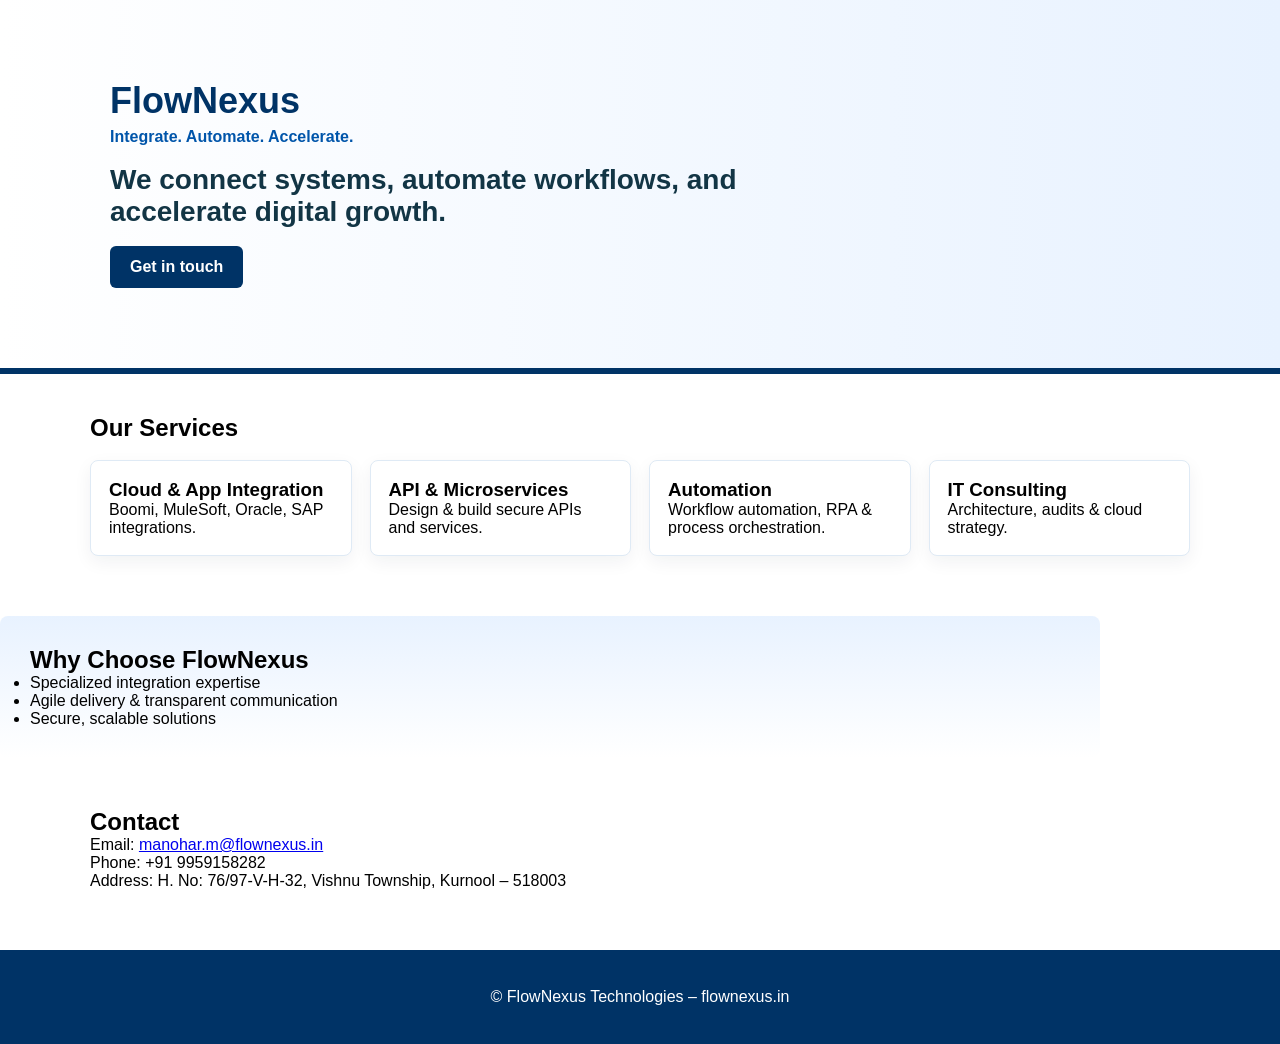
==== index.html @ 12aa3bf8 "Add files via upload" ====
<!doctype html>
<html lang="en">
<head>
<meta charset="utf-8">
<meta name="viewport" content="width=device-width,initial-scale=1">
<title>FlowNexus Technologies</title>
<link rel="stylesheet" href="flownexus_style.css">
</head>
<body>
<header class="hero">
  <div class="container">
    <div class="logo">FlowNexus</div>
    <p class="tag">Integrate. Automate. Accelerate.</p>
    <h1>We connect systems, automate workflows, and accelerate digital growth.</h1>
    <a class="cta" href="mailto:manohar.m@flownexus.in">Get in touch</a>
  </div>
</header>
<main>
  <section class="services container">
    <h2>Our Services</h2>
    <div class="grid">
      <div class="card"><h3>Cloud & App Integration</h3><p>Boomi, MuleSoft, Oracle, SAP integrations.</p></div>
      <div class="card"><h3>API & Microservices</h3><p>Design & build secure APIs and services.</p></div>
      <div class="card"><h3>Automation</h3><p>Workflow automation, RPA & process orchestration.</p></div>
      <div class="card"><h3>IT Consulting</h3><p>Architecture, audits & cloud strategy.</p></div>
    </div>
  </section>
  <section class="why container">
    <h2>Why Choose FlowNexus</h2>
    <ul>
      <li>Specialized integration expertise</li>
      <li>Agile delivery & transparent communication</li>
      <li>Secure, scalable solutions</li>
    </ul>
  </section>
  <section class="contact container">
    <h2>Contact</h2>
    <p>Email: <a href="mailto:manohar.m@flownexus.in">manohar.m@flownexus.in</a></p>
    <p>Phone: +91 9959158282</p>
    <p>Address: H. No: 76/97-V-H-32, Vishnu Township, Kurnool – 518003</p>
  </section>
</main>
<footer class="footer">
  <div class="container">© FlowNexus Technologies – flownexus.in</div>
</footer>
</body>
</html>
---- flownexus_style.css ----
:root{
  --deep-blue: #003366;
  --accent: #0055AA;
  --light: #E8F2FF;
  --white: #ffffff;
}
*{box-sizing:border-box;font-family:Inter, Arial, sans-serif;margin:0;padding:0;}
.container{max-width:1100px;margin:0 auto;padding:20px;}
.hero{background:linear-gradient(90deg,var(--white),var(--light));padding:60px 0;text-align:left;border-bottom:6px solid var(--deep-blue);}
.logo{font-size:36px;font-weight:700;color:var(--deep-blue);}
.tag{color:var(--accent);margin-top:6px;margin-bottom:18px;font-weight:600;}
.hero h1{font-size:28px;color:#123545;max-width:720px;margin-bottom:18px;}
.cta{display:inline-block;background:var(--deep-blue);color:var(--white);padding:12px 20px;border-radius:6px;text-decoration:none;font-weight:600;}
.services{padding:40px 0;}
.grid{display:grid;grid-template-columns:repeat(auto-fit,minmax(220px,1fr));gap:18px;margin-top:18px;}
.card{background:var(--white);border:1px solid #dfeaf5;padding:18px;border-radius:8px;box-shadow:0 6px 18px rgba(3,29,55,0.06);}
.why{background:linear-gradient(180deg,var(--light),#fff);padding:30px;border-radius:8px;margin:20px 0;}
.contact{padding:30px 0;}
.footer{background:var(--deep-blue);color:var(--white);padding:18px;text-align:center;margin-top:30px;}
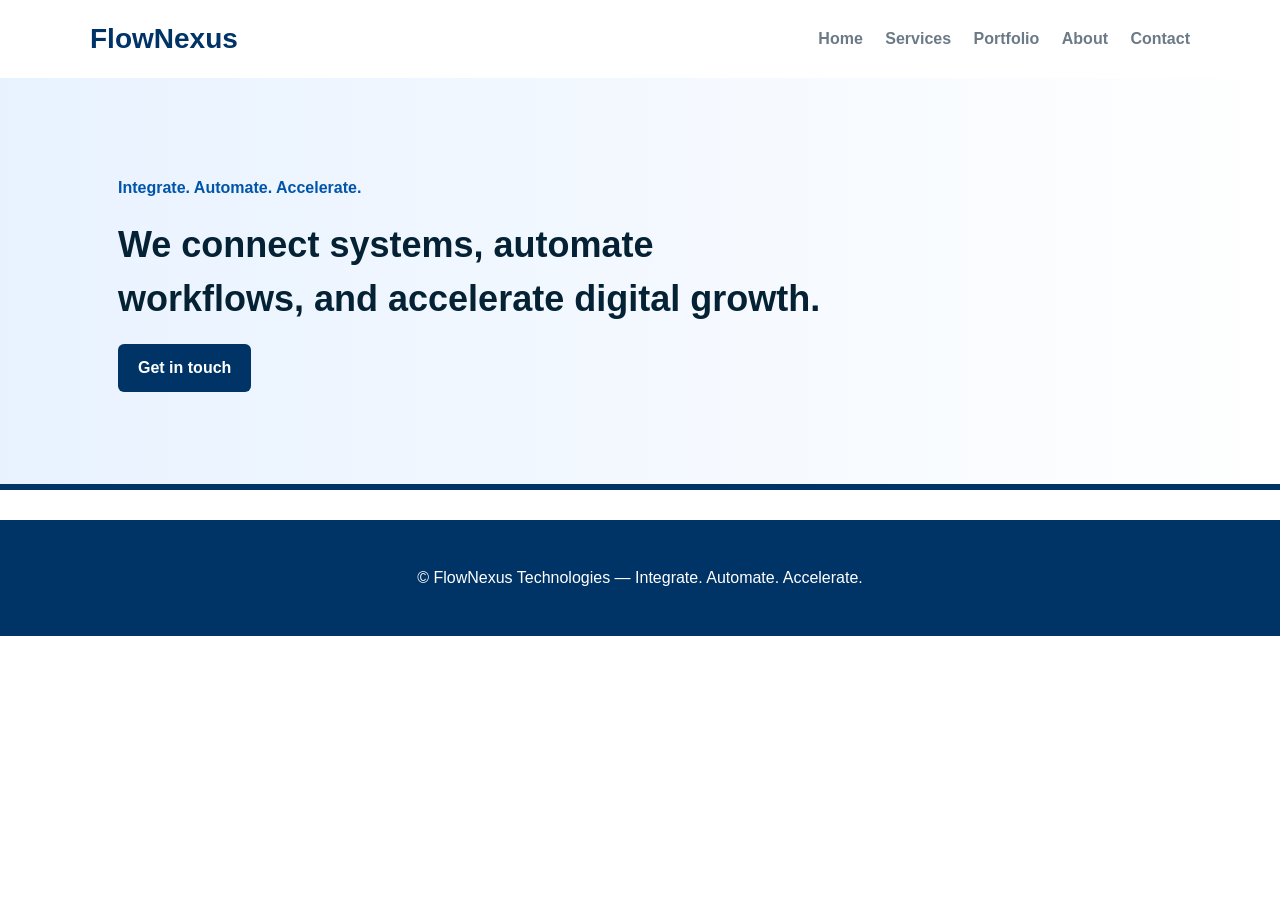
==== commit d91ceb86: "Add files via upload" ====
--- a/index.html
+++ b/index.html
@@ -1,47 +1,30 @@
 <!doctype html>
-<html lang="en">
-<head>
-<meta charset="utf-8">
-<meta name="viewport" content="width=device-width,initial-scale=1">
+<html>
+<head><meta charset="utf-8"><meta name="viewport" content="width=device-width,initial-scale=1">
 <title>FlowNexus Technologies</title>
-<link rel="stylesheet" href="flownexus_style.css">
-</head>
+<link rel="stylesheet" href="flownexus_style.css"></head>
 <body>
-<header class="hero">
+
+<header class="header container">
+  <div class="logo">FlowNexus</div>
+  <nav class="nav">
+    <a href="index.html">Home</a>
+    <a href="services.html">Services</a>
+    <a href="portfolio.html">Portfolio</a>
+    <a href="about.html">About</a>
+    <a href="contact.html">Contact</a>
+  </nav>
+</header>
+
+<section class="hero"><div class="container">
+<p class="tag">Integrate. Automate. Accelerate.</p>
+<h1>We connect systems, automate workflows, and accelerate digital growth.</h1>
+<a class="cta" href="contact.html">Get in touch</a></div></section>
+
+<footer class="footer">
   <div class="container">
-    <div class="logo">FlowNexus</div>
-    <p class="tag">Integrate. Automate. Accelerate.</p>
-    <h1>We connect systems, automate workflows, and accelerate digital growth.</h1>
-    <a class="cta" href="mailto:manohar.m@flownexus.in">Get in touch</a>
+    © FlowNexus Technologies — Integrate. Automate. Accelerate.
   </div>
-</header>
-<main>
-  <section class="services container">
-    <h2>Our Services</h2>
-    <div class="grid">
-      <div class="card"><h3>Cloud & App Integration</h3><p>Boomi, MuleSoft, Oracle, SAP integrations.</p></div>
-      <div class="card"><h3>API & Microservices</h3><p>Design & build secure APIs and services.</p></div>
-      <div class="card"><h3>Automation</h3><p>Workflow automation, RPA & process orchestration.</p></div>
-      <div class="card"><h3>IT Consulting</h3><p>Architecture, audits & cloud strategy.</p></div>
-    </div>
-  </section>
-  <section class="why container">
-    <h2>Why Choose FlowNexus</h2>
-    <ul>
-      <li>Specialized integration expertise</li>
-      <li>Agile delivery & transparent communication</li>
-      <li>Secure, scalable solutions</li>
-    </ul>
-  </section>
-  <section class="contact container">
-    <h2>Contact</h2>
-    <p>Email: <a href="mailto:manohar.m@flownexus.in">manohar.m@flownexus.in</a></p>
-    <p>Phone: +91 9959158282</p>
-    <p>Address: H. No: 76/97-V-H-32, Vishnu Township, Kurnool – 518003</p>
-  </section>
-</main>
-<footer class="footer">
-  <div class="container">© FlowNexus Technologies – flownexus.in</div>
 </footer>
-</body>
-</html>+
+</body></html>
--- a/flownexus_style.css
+++ b/flownexus_style.css
@@ -4,17 +4,25 @@
   --accent: #0055AA;
   --light: #E8F2FF;
   --white: #ffffff;
+  --muted: #6b7a86;
 }
 *{box-sizing:border-box;font-family:Inter, Arial, sans-serif;margin:0;padding:0;}
-.container{max-width:1100px;margin:0 auto;padding:20px;}
-.hero{background:linear-gradient(90deg,var(--white),var(--light));padding:60px 0;text-align:left;border-bottom:6px solid var(--deep-blue);}
-.logo{font-size:36px;font-weight:700;color:var(--deep-blue);}
+body{color:#123545;background:#fff;line-height:1.5;}
+.container{max-width:1100px;margin:0 auto;padding:28px;}
+.header{display:flex;align-items:center;justify-content:space-between;padding:18px 0;}
+.logo{font-weight:800;color:var(--deep-blue);font-size:28px;}
+.nav a{margin-left:18px;color:var(--muted);text-decoration:none;font-weight:600;}
+.hero{background:linear-gradient(90deg,var(--light),#fff);padding:64px 0;border-bottom:6px solid var(--deep-blue);}
 .tag{color:var(--accent);margin-top:6px;margin-bottom:18px;font-weight:600;}
-.hero h1{font-size:28px;color:#123545;max-width:720px;margin-bottom:18px;}
+.hero h1{font-size:36px;color:#052235;max-width:720px;margin-bottom:18px;}
 .cta{display:inline-block;background:var(--deep-blue);color:var(--white);padding:12px 20px;border-radius:6px;text-decoration:none;font-weight:600;}
-.services{padding:40px 0;}
+.section{padding:48px 0;}
 .grid{display:grid;grid-template-columns:repeat(auto-fit,minmax(220px,1fr));gap:18px;margin-top:18px;}
-.card{background:var(--white);border:1px solid #dfeaf5;padding:18px;border-radius:8px;box-shadow:0 6px 18px rgba(3,29,55,0.06);}
-.why{background:linear-gradient(180deg,var(--light),#fff);padding:30px;border-radius:8px;margin:20px 0;}
-.contact{padding:30px 0;}
+.card{background:var(--white);border:1px solid #dfeaf5;padding:18px;border-radius:8px;box-shadow:0 6px 18px rgba(3,29,55,0.04);}
+.contact-card{max-width:700px;background:#f8fbff;padding:20px;border-radius:8px;border:1px solid #e4f0fb;}
 .footer{background:var(--deep-blue);color:var(--white);padding:18px;text-align:center;margin-top:30px;}
+.small{color:var(--muted);font-size:14px;}
+.breadcrumbs{font-size:13px;color:var(--muted);margin-bottom:14px;}
+.service-title{font-weight:700;color:#052235;margin-bottom:8px;}
+#contact-form input,#contact-form textarea{width:100%;padding:10px;border-radius:6px;border:1px solid #d7e7f5;margin-bottom:12px;}
+#contact-form button{background:var(--accent);color:white;border:none;padding:12px 18px;border-radius:6px;font-weight:700;}
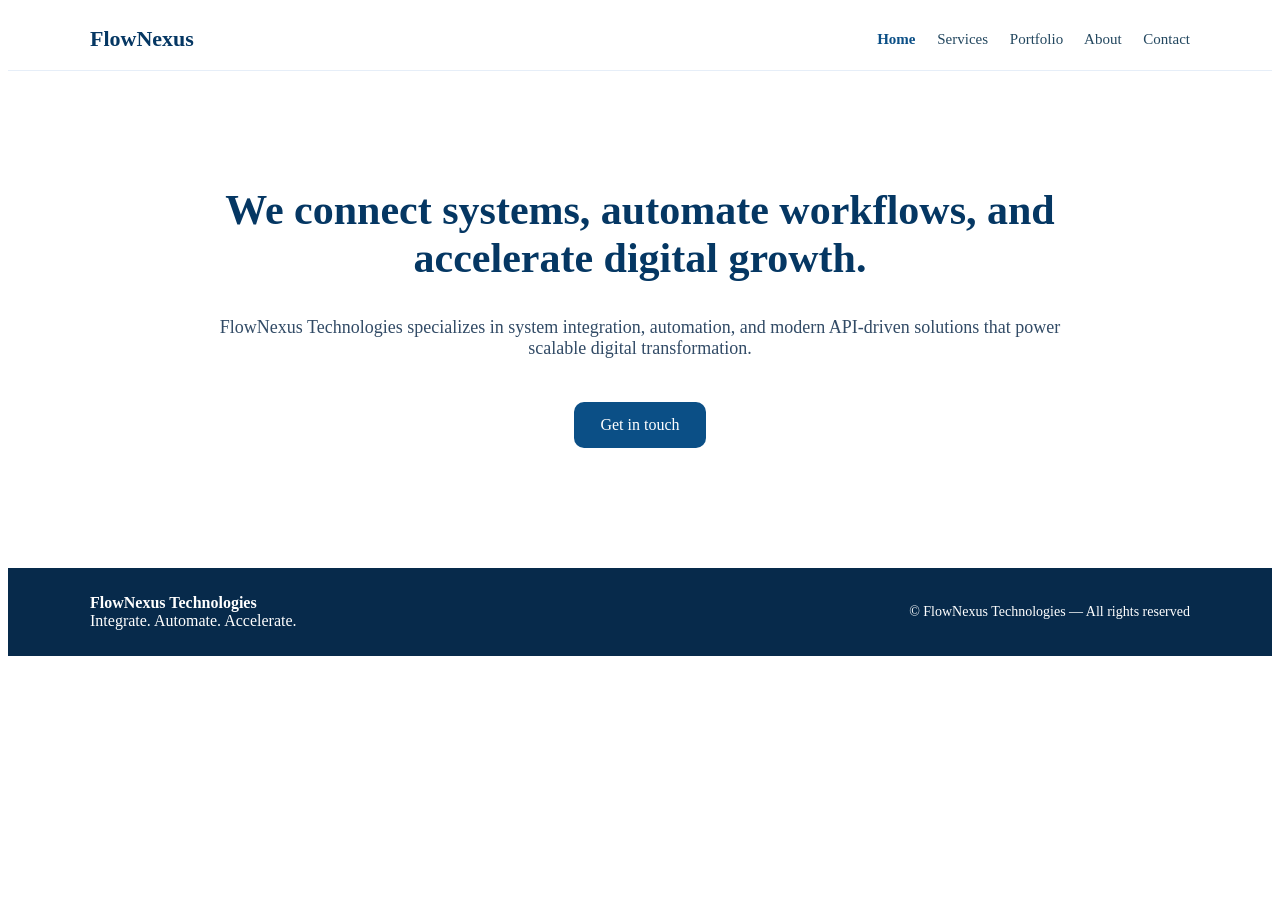
==== commit 83a9b16c: "Update index.html" ====
--- a/index.html
+++ b/index.html
@@ -1,30 +1,55 @@
 <!doctype html>
-<html>
-<head><meta charset="utf-8"><meta name="viewport" content="width=device-width,initial-scale=1">
-<title>FlowNexus Technologies</title>
-<link rel="stylesheet" href="flownexus_style.css"></head>
+<html lang="en">
+<head>
+  <meta charset="utf-8" />
+  <meta name="viewport" content="width=device-width, initial-scale=1" />
+  <title>FlowNexus Technologies — Integrate. Automate. Accelerate.</title>
+  <link rel="stylesheet" href="/flownexus_style.css" />
+</head>
+
 <body>
 
-<header class="header container">
-  <div class="logo">FlowNexus</div>
-  <nav class="nav">
-    <a href="index.html">Home</a>
-    <a href="services.html">Services</a>
-    <a href="portfolio.html">Portfolio</a>
-    <a href="about.html">About</a>
-    <a href="contact.html">Contact</a>
-  </nav>
+<!-- HEADER -->
+<header class="site-header" role="banner" style="padding:18px 20px; border-bottom:1px solid #e6eef8;">
+  <div class="container" style="max-width:1100px;margin:0 auto;display:flex;align-items:center;justify-content:space-between;">
+    <a href="/" style="text-decoration:none;color:#053763;font-weight:700;font-size:22px;">FlowNexus</a>
+
+    <nav class="site-nav" style="font-size:15px;">
+      <a href="/" style="margin-right:18px;color:#0b4f86;font-weight:600;text-decoration:none;">Home</a>
+      <a href="/services.html" style="margin-right:18px;color:#23475f;text-decoration:none;">Services</a>
+      <a href="/portfolio.html" style="margin-right:18px;color:#23475f;text-decoration:none;">Portfolio</a>
+      <a href="/about.html" style="margin-right:18px;color:#23475f;text-decoration:none;">About</a>
+      <a href="/contact.html" style="color:#23475f;text-decoration:none;">Contact</a>
+    </nav>
+  </div>
 </header>
 
-<section class="hero"><div class="container">
-<p class="tag">Integrate. Automate. Accelerate.</p>
-<h1>We connect systems, automate workflows, and accelerate digital growth.</h1>
-<a class="cta" href="contact.html">Get in touch</a></div></section>
+<!-- HERO -->
+<section style="padding:80px 20px; text-align:center; max-width:900px; margin:auto;">
+  <h1 style="font-size:42px; color:#053763;">We connect systems, automate workflows, and accelerate digital growth.</h1>
+  <p style="margin-top:20px; font-size:18px; color:#324b66;">
+    FlowNexus Technologies specializes in system integration, automation, and modern API-driven solutions
+    that power scalable digital transformation.
+  </p>
 
-<footer class="footer">
-  <div class="container">
-    © FlowNexus Technologies — Integrate. Automate. Accelerate.
+  <a href="/contact.html" 
+     style="display:inline-block;margin-top:25px;padding:14px 26px;background:#0b4f86;color:#fff;border-radius:10px;text-decoration:none;">
+     Get in touch
+  </a>
+</section>
+
+<!-- FOOTER -->
+<footer style="background:#072a4b;color:#fff;padding:26px 12px;margin-top:40px;">
+  <div class="container" style="max-width:1100px;margin:0 auto;display:flex;justify-content:space-between;align-items:center;">
+    <div>
+      <strong>FlowNexus Technologies</strong><br>
+      Integrate. Automate. Accelerate.
+    </div>
+    <div style="text-align:right;font-size:14px;">
+      © FlowNexus Technologies — All rights reserved
+    </div>
   </div>
 </footer>
 
-</body></html>
+</body>
+</html>
--- a/flownexus_style.css
+++ b/flownexus_style.css
@@ -1,28 +1,36 @@
+/* =========== Contact page styles (FlowNexus) =========== */
+.contact-section { padding: 60px 20px; background: #fff; color:#0b2746; }
+.contact-container { max-width: 980px; margin: 0 auto; }
+.contact-container h2 { font-size: 32px; margin-bottom: 8px; color:#053763; }
+.contact-container .subtitle { margin-bottom: 24px; color:#34495e; }
 
-:root{
-  --deep-blue: #003366;
-  --accent: #0055AA;
-  --light: #E8F2FF;
-  --white: #ffffff;
-  --muted: #6b7a86;
+.contact-form { background:#f8fbff; padding:22px; border-radius:12px; box-shadow:0 6px 20px rgba(11,79,134,0.06); }
+
+.contact-form .row { display: grid; grid-template-columns: 1fr 1fr; gap: 16px; margin-bottom: 16px; }
+@media (max-width:720px){ .contact-form .row { grid-template-columns: 1fr; } }
+
+.field { display:block; margin-bottom: 12px; }
+.field-label { display:block; font-weight:600; margin-bottom:6px; color:#173d6a; }
+.input, .textarea {
+  width:100%;
+  padding:10px 12px;
+  border:1px solid #d6e6f6;
+  border-radius:8px;
+  background:#fff;
+  font-size:14px;
+  box-shadow: 0 2px 6px rgba(8,39,79,0.03);
 }
-*{box-sizing:border-box;font-family:Inter, Arial, sans-serif;margin:0;padding:0;}
-body{color:#123545;background:#fff;line-height:1.5;}
-.container{max-width:1100px;margin:0 auto;padding:28px;}
-.header{display:flex;align-items:center;justify-content:space-between;padding:18px 0;}
-.logo{font-weight:800;color:var(--deep-blue);font-size:28px;}
-.nav a{margin-left:18px;color:var(--muted);text-decoration:none;font-weight:600;}
-.hero{background:linear-gradient(90deg,var(--light),#fff);padding:64px 0;border-bottom:6px solid var(--deep-blue);}
-.tag{color:var(--accent);margin-top:6px;margin-bottom:18px;font-weight:600;}
-.hero h1{font-size:36px;color:#052235;max-width:720px;margin-bottom:18px;}
-.cta{display:inline-block;background:var(--deep-blue);color:var(--white);padding:12px 20px;border-radius:6px;text-decoration:none;font-weight:600;}
-.section{padding:48px 0;}
-.grid{display:grid;grid-template-columns:repeat(auto-fit,minmax(220px,1fr));gap:18px;margin-top:18px;}
-.card{background:var(--white);border:1px solid #dfeaf5;padding:18px;border-radius:8px;box-shadow:0 6px 18px rgba(3,29,55,0.04);}
-.contact-card{max-width:700px;background:#f8fbff;padding:20px;border-radius:8px;border:1px solid #e4f0fb;}
-.footer{background:var(--deep-blue);color:var(--white);padding:18px;text-align:center;margin-top:30px;}
-.small{color:var(--muted);font-size:14px;}
-.breadcrumbs{font-size:13px;color:var(--muted);margin-bottom:14px;}
-.service-title{font-weight:700;color:#052235;margin-bottom:8px;}
-#contact-form input,#contact-form textarea{width:100%;padding:10px;border-radius:6px;border:1px solid #d7e7f5;margin-bottom:12px;}
-#contact-form button{background:var(--accent);color:white;border:none;padding:12px 18px;border-radius:6px;font-weight:700;}
+.textarea { min-height:140px; resize:vertical; }
+
+.form-actions { margin-top: 12px; }
+.btn-primary {
+  background:#0b4f86;
+  color:#fff;
+  padding:12px 20px;
+  border-radius:10px;
+  border:none;
+  cursor:pointer;
+  font-weight:600;
+  box-shadow: 0 6px 18px rgba(11,79,134,0.12);
+}
+.btn-primary:hover { transform: translateY(-1px); background:#0967b1; }
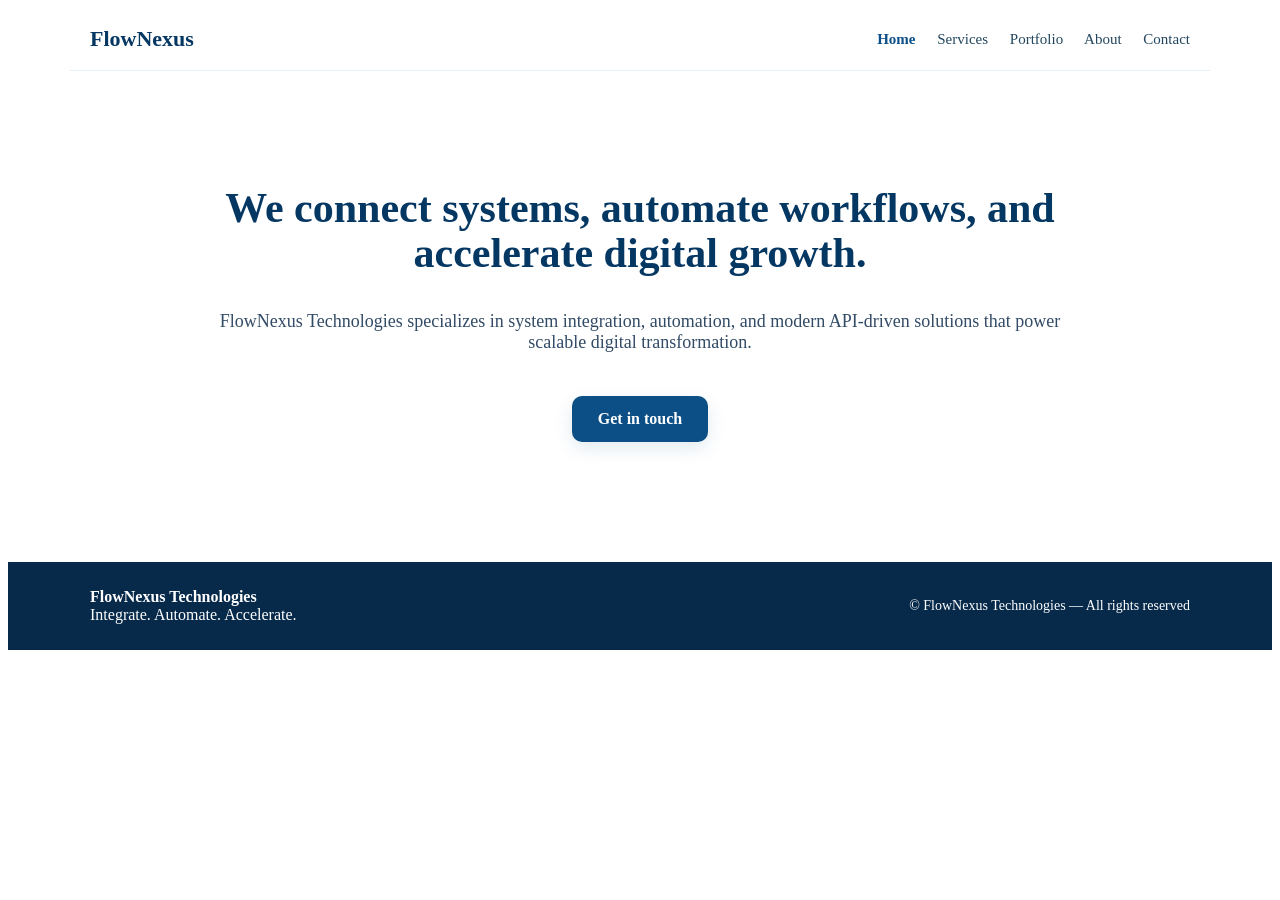
==== commit 645a1f3a: "Update index.html" ====
--- a/index.html
+++ b/index.html
@@ -8,48 +8,49 @@
 </head>
 
 <body>
+  <!-- HEADER -->
+  <header class="site-header" role="banner">
+    <div class="container" style="max-width:1100px;margin:0 auto;display:flex;align-items:center;justify-content:space-between;padding:18px 20px;border-bottom:1px solid #e6eef8;">
+      <a href="/" style="text-decoration:none;color:#053763;font-weight:700;font-size:22px;">FlowNexus</a>
+      <nav class="site-nav" style="font-size:15px;">
+        <a href="/" style="margin-right:18px;color:#0b4f86;font-weight:600;text-decoration:none;">Home</a>
+        <a href="/services.html" style="margin-right:18px;color:#23475f;text-decoration:none;">Services</a>
+        <a href="/portfolio.html" style="margin-right:18px;color:#23475f;text-decoration:none;">Portfolio</a>
+        <a href="/about.html" style="margin-right:18px;color:#23475f;text-decoration:none;">About</a>
+        <a href="/contact.html" style="color:#23475f;text-decoration:none;">Contact</a>
+      </nav>
+    </div>
+  </header>
 
-<!-- HEADER -->
-<header class="site-header" role="banner" style="padding:18px 20px; border-bottom:1px solid #e6eef8;">
-  <div class="container" style="max-width:1100px;margin:0 auto;display:flex;align-items:center;justify-content:space-between;">
-    <a href="/" style="text-decoration:none;color:#053763;font-weight:700;font-size:22px;">FlowNexus</a>
+  <!-- HERO (animated) -->
+  <section class="hero anim-hero" style="padding:80px 20px; text-align:center; max-width:900px; margin:auto;">
+    <h1 class="anim-hero" style="font-size:42px; color:#053763; line-height:1.08;">
+      We connect systems, automate workflows, and accelerate digital growth.
+    </h1>
 
-    <nav class="site-nav" style="font-size:15px;">
-      <a href="/" style="margin-right:18px;color:#0b4f86;font-weight:600;text-decoration:none;">Home</a>
-      <a href="/services.html" style="margin-right:18px;color:#23475f;text-decoration:none;">Services</a>
-      <a href="/portfolio.html" style="margin-right:18px;color:#23475f;text-decoration:none;">Portfolio</a>
-      <a href="/about.html" style="margin-right:18px;color:#23475f;text-decoration:none;">About</a>
-      <a href="/contact.html" style="color:#23475f;text-decoration:none;">Contact</a>
-    </nav>
-  </div>
-</header>
+    <p class="anim-hero" style="margin-top:20px; font-size:18px; color:#324b66;">
+      FlowNexus Technologies specializes in system integration, automation, and modern API-driven solutions
+      that power scalable digital transformation.
+    </p>
 
-<!-- HERO -->
-<section style="padding:80px 20px; text-align:center; max-width:900px; margin:auto;">
-  <h1 style="font-size:42px; color:#053763;">We connect systems, automate workflows, and accelerate digital growth.</h1>
-  <p style="margin-top:20px; font-size:18px; color:#324b66;">
-    FlowNexus Technologies specializes in system integration, automation, and modern API-driven solutions
-    that power scalable digital transformation.
-  </p>
+    <a href="/contact.html" class="btn-primary reveal" style="display:inline-block;margin-top:25px;padding:14px 26px;border-radius:10px;text-decoration:none;">
+      Get in touch
+    </a>
+  </section>
 
-  <a href="/contact.html" 
-     style="display:inline-block;margin-top:25px;padding:14px 26px;background:#0b4f86;color:#fff;border-radius:10px;text-decoration:none;">
-     Get in touch
-  </a>
-</section>
+  <!-- FOOTER -->
+  <footer style="background:#072a4b;color:#fff;padding:26px 12px;margin-top:40px;">
+    <div class="container" style="max-width:1100px;margin:0 auto;display:flex;justify-content:space-between;align-items:center;">
+      <div>
+        <strong>FlowNexus Technologies</strong><br>
+        Integrate. Automate. Accelerate.
+      </div>
+      <div style="text-align:right;font-size:14px;">
+        © FlowNexus Technologies — All rights reserved
+      </div>
+    </div>
+  </footer>
 
-<!-- FOOTER -->
-<footer style="background:#072a4b;color:#fff;padding:26px 12px;margin-top:40px;">
-  <div class="container" style="max-width:1100px;margin:0 auto;display:flex;justify-content:space-between;align-items:center;">
-    <div>
-      <strong>FlowNexus Technologies</strong><br>
-      Integrate. Automate. Accelerate.
-    </div>
-    <div style="text-align:right;font-size:14px;">
-      © FlowNexus Technologies — All rights reserved
-    </div>
-  </div>
-</footer>
-
+  <script src="/assets/ux.js" defer></script>
 </body>
 </html>
